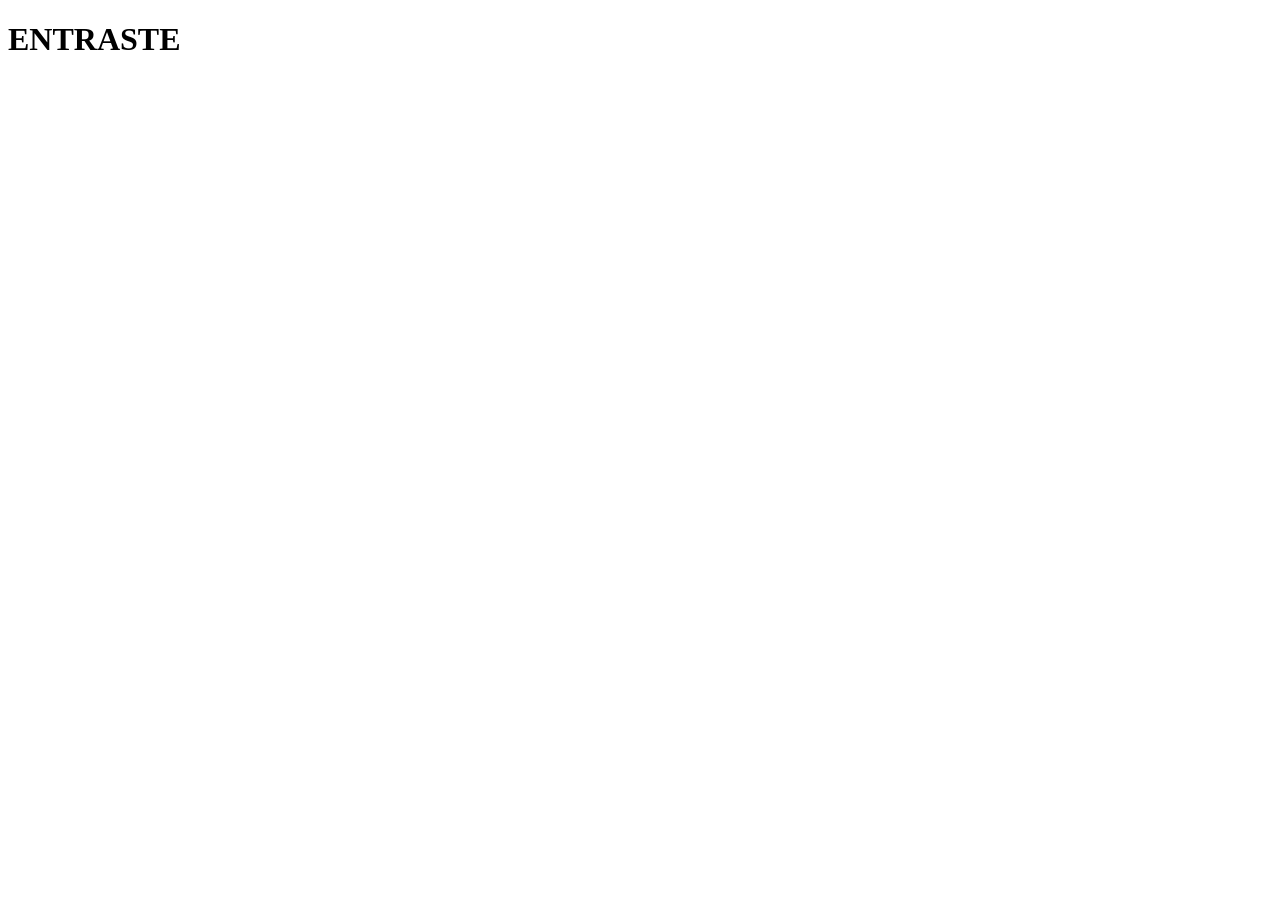
==== PlayzoneApi/FrontEnd/paginaPrincipal/index.html @ a0a58124 "funcionalidad login" ====
<!DOCTYPE html>
<html lang="en">
<head>
    <meta charset="UTF-8">
    <meta name="viewport" content="width=device-width, initial-scale=1.0">
    <title>Document</title>
</head>
<body>
    <h1>ENTRASTE</h1>
</body>
</html>
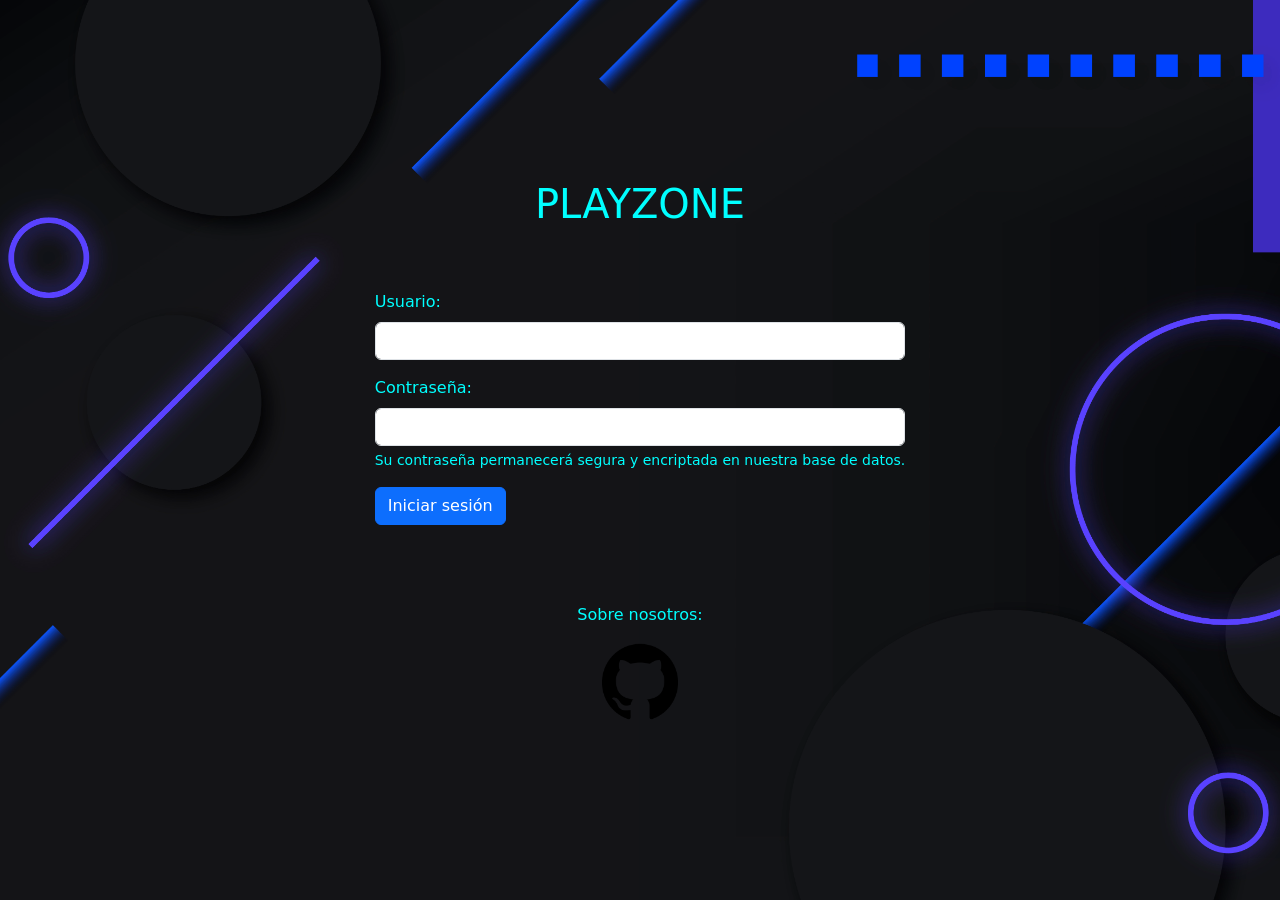
==== commit 0bd30b7f: "Guardo mis cambios iniciales en la rama Enzo" ====
--- a/PlayzoneApi/FrontEnd/paginaPrincipal/index.html
+++ b/PlayzoneApi/FrontEnd/paginaPrincipal/index.html
@@ -1,11 +1,63 @@
+
 <!DOCTYPE html>
-<html lang="en">
+<html lang="es">
 <head>
     <meta charset="UTF-8">
     <meta name="viewport" content="width=device-width, initial-scale=1.0">
-    <title>Document</title>
+    <title>PlayZone - Inicio</title>
+
+    <script>
+        const token = localStorage.getItem('token');
+
+        if (!token) {
+            window.location.replace('../login/login.html');
+        }
+    </script>
 </head>
 <body>
     <h1>ENTRASTE</h1>
+    <button id="btnProbarProductos">
+    Probar conexión con productos
+</button>
+
+<pre id="resultadoProductos"></pre>
+
+<button id="btnCerrarSesion">Cerrar sesión</button>
+
+<script>
+    document.getElementById('btnCerrarSesion').addEventListener('click', function () {
+        localStorage.removeItem('token');
+        window.location.replace('../login/login.html');
+    });
+</script>
+
+<script>
+    document.getElementById('btnProbarProductos').addEventListener('click', async function () {
+
+        const token = localStorage.getItem('token');
+        const resultado = document.getElementById('resultadoProductos');
+
+        try {
+            const response = await fetch('https://localhost:7239/api/Productos', {
+                method: 'GET',
+                headers: {
+                    'Authorization': `Bearer ${token}`
+                }
+            });
+
+            if (!response.ok) {
+                throw new Error(`Error HTTP: ${response.status}`);
+            }
+
+            const productos = await response.json();
+
+            resultado.textContent = JSON.stringify(productos, null, 4);
+
+        } catch (error) {
+            resultado.textContent = error.message;
+        }
+    });
+</script>
+
 </body>
-</html>+</html>
